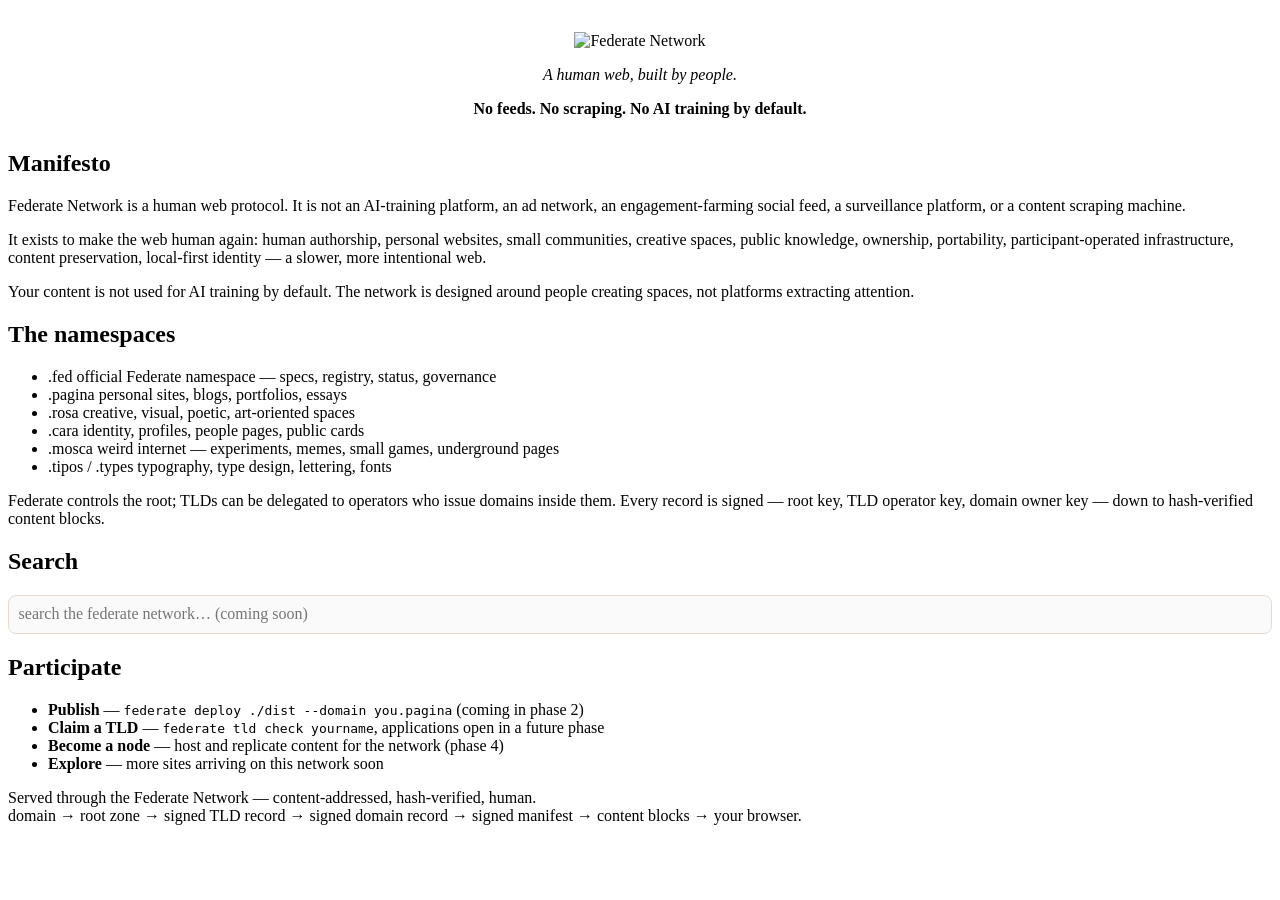
==== sites/home-fed/index.html @ ad0dcd5e "Harden Federate Network: fix traversal, DNS spoofing, SSRF, provider poisoning Security review + fix" ====
<!doctype html>
<html lang="en">
<head>
<meta charset="utf-8">
<meta name="viewport" content="width=device-width,initial-scale=1">
<title>home.fed — Federate Network</title>
<link rel="stylesheet" href="/style.css">
</head>
<body>
<main>
<div style="text-align:center;margin:2rem 0">
  <img src="/logo.svg" alt="Federate Network" style="max-width:20rem;width:100%;height:auto">
  <h1 style="position:absolute;left:-9999px">Federate Network</h1>
  <p><em>A human web, built by people.</em></p>
  <p><strong>No feeds. No scraping. No AI training by default.</strong></p>
</div>

<h2>Manifesto</h2>
<p>Federate Network is a human web protocol. It is not an AI-training platform, an ad network,
an engagement-farming social feed, a surveillance platform, or a content scraping machine.</p>
<p>It exists to make the web human again: human authorship, personal websites, small communities,
creative spaces, public knowledge, ownership, portability, participant-operated infrastructure,
content preservation, local-first identity — a slower, more intentional web.</p>
<p>Your content is not used for AI training by default. The network is designed around people
creating spaces, not platforms extracting attention.</p>

<h2>The namespaces</h2>
<ul>
  <li><span class="tag">.fed</span> official Federate namespace — specs, registry, status, governance</li>
  <li><span class="tag">.pagina</span> personal sites, blogs, portfolios, essays</li>
  <li><span class="tag">.rosa</span> creative, visual, poetic, art-oriented spaces</li>
  <li><span class="tag">.cara</span> identity, profiles, people pages, public cards</li>
  <li><span class="tag">.mosca</span> weird internet — experiments, memes, small games, underground pages</li>
  <li><span class="tag">.tipos</span> / <span class="tag">.types</span> typography, type design, lettering, fonts</li>
</ul>
<p>Federate controls the root; TLDs can be delegated to operators who issue domains inside them.
Every record is signed — root key, TLD operator key, domain owner key — down to hash-verified
content blocks.</p>

<h2>Search</h2>
<p><input type="search" placeholder="search the federate network… (coming soon)" disabled style="width:100%;padding:.6rem;border:1px solid #e4dccd;border-radius:8px;font:inherit"></p>

<h2>Participate</h2>
<ul>
  <li><strong>Publish</strong> — <code>federate deploy ./dist --domain you.pagina</code> (coming in phase 2)</li>
  <li><strong>Claim a TLD</strong> — <code>federate tld check yourname</code>, applications open in a future phase</li>
  <li><strong>Become a node</strong> — host and replicate content for the network (phase 4)</li>
  <li><strong>Explore</strong> — more sites arriving on this network soon</li>
</ul>

<footer>Served through the Federate Network — content-addressed, hash-verified, human.<br>
domain → root zone → signed TLD record → signed domain record → signed manifest → content blocks → your browser.</footer>
</main>
</body>
</html>
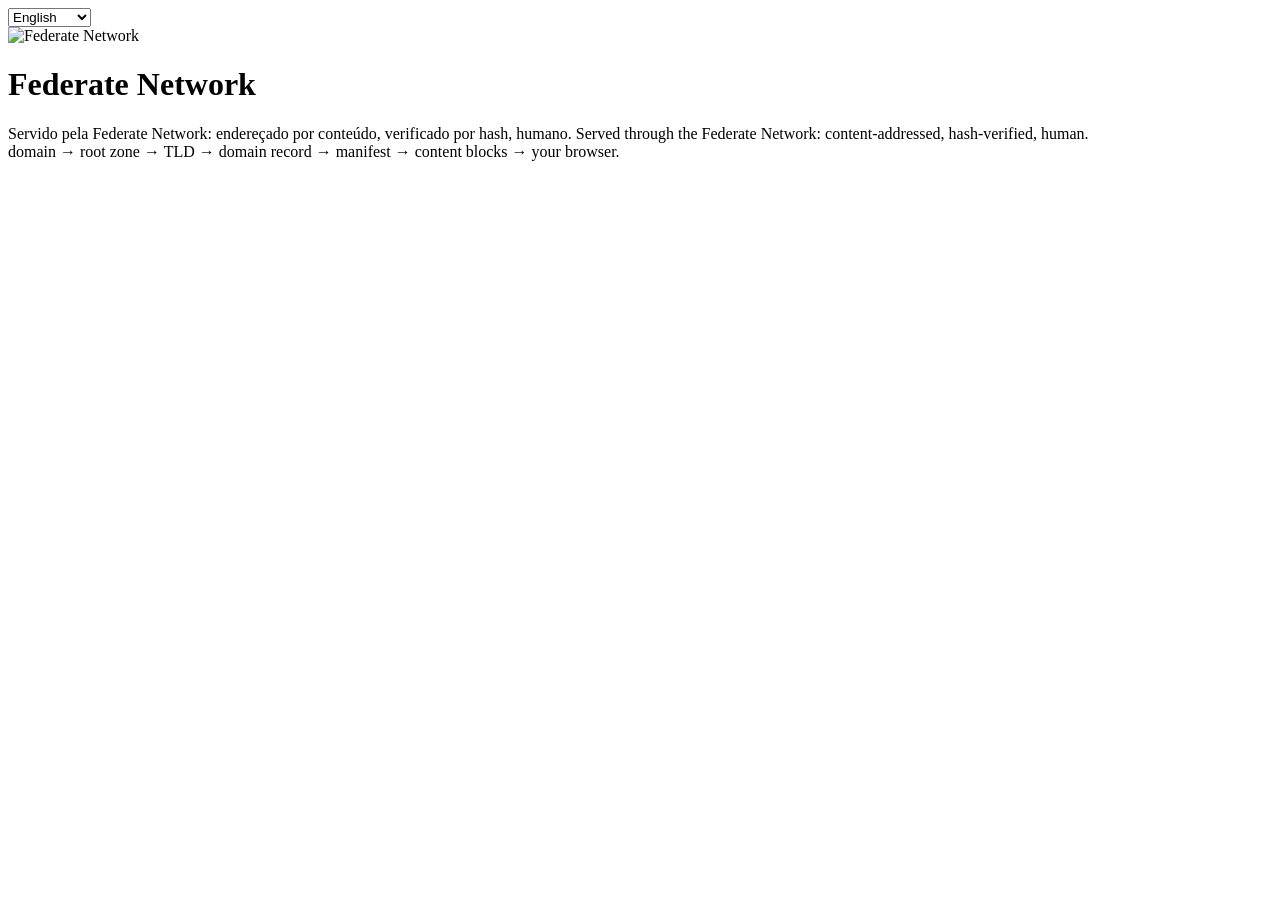
==== commit 5323c75a: "Add safety, persistence, expiry, and docs updates Introduce several safety, robustness and UX improv" ====
--- a/sites/home-fed/index.html
+++ b/sites/home-fed/index.html
@@ -3,53 +3,70 @@
 <head>
 <meta charset="utf-8">
 <meta name="viewport" content="width=device-width,initial-scale=1">
-<title>home.fed — Federate Network</title>
+<title>home.fed - Federate Network</title>
 <link rel="stylesheet" href="/style.css">
+<script src="/fed-md.js" defer></script>
 </head>
 <body>
 <main>
-<div style="text-align:center;margin:2rem 0">
+<header class="home-top">
+  <select id="lang-select" class="lang-select" aria-label="Idioma / Language">
+    <option value="pt" lang="pt-BR">Português</option>
+    <option value="en" lang="en-US">English</option>
+  </select>
+</header>
+
+<div class="site-mark">
   <img src="/logo.svg" alt="Federate Network" style="max-width:20rem;width:100%;height:auto">
-  <h1 style="position:absolute;left:-9999px">Federate Network</h1>
-  <p><em>A human web, built by people.</em></p>
-  <p><strong>No feeds. No scraping. No AI training by default.</strong></p>
+  <h1 class="visually-hidden">Federate Network</h1>
 </div>
 
-<h2>Manifesto</h2>
-<p>Federate Network is a human web protocol. It is not an AI-training platform, an ad network,
-an engagement-farming social feed, a surveillance platform, or a content scraping machine.</p>
-<p>It exists to make the web human again: human authorship, personal websites, small communities,
-creative spaces, public knowledge, ownership, portability, participant-operated infrastructure,
-content preservation, local-first identity — a slower, more intentional web.</p>
-<p>Your content is not used for AI training by default. The network is designed around people
-creating spaces, not platforms extracting attention.</p>
+<article class="md md-home" id="home-body" aria-live="polite">
+  <noscript>
+    <p lang="en-US">This page is written in markdown and rendered in your browser.
+    JavaScript is off; read the source directly: <a href="/index.en.md">index.en.md</a>.</p>
+    <p lang="pt-BR">Esta página é escrita em markdown e renderizada no navegador.
+    Sem JavaScript, leia direto na fonte: <a href="/index.pt.md">index.pt.md</a>.</p>
+  </noscript>
+</article>
 
-<h2>The namespaces</h2>
-<ul>
-  <li><span class="tag">.fed</span> official Federate namespace — specs, registry, status, governance</li>
-  <li><span class="tag">.pagina</span> personal sites, blogs, portfolios, essays</li>
-  <li><span class="tag">.rosa</span> creative, visual, poetic, art-oriented spaces</li>
-  <li><span class="tag">.cara</span> identity, profiles, people pages, public cards</li>
-  <li><span class="tag">.mosca</span> weird internet — experiments, memes, small games, underground pages</li>
-  <li><span class="tag">.tipos</span> / <span class="tag">.types</span> typography, type design, lettering, fonts</li>
-</ul>
-<p>Federate controls the root; TLDs can be delegated to operators who issue domains inside them.
-Every record is signed — root key, TLD operator key, domain owner key — down to hash-verified
-content blocks.</p>
+<footer>
+  <span class="only-pt" lang="pt-BR">Servido pela Federate Network: endereçado por conteúdo, verificado por hash, humano.</span>
+  <span class="only-en" lang="en-US">Served through the Federate Network: content-addressed, hash-verified, human.</span><br>
+  domain → root zone → TLD → domain record → manifest → content blocks → your browser.
+</footer>
 
-<h2>Search</h2>
-<p><input type="search" placeholder="search the federate network… (coming soon)" disabled style="width:100%;padding:.6rem;border:1px solid #e4dccd;border-radius:8px;font:inherit"></p>
+<script>
+(function () {
+  function init() {
+    var body = document.getElementById('home-body');
+    var select = document.getElementById('lang-select');
 
-<h2>Participate</h2>
-<ul>
-  <li><strong>Publish</strong> — <code>federate deploy ./dist --domain you.pagina</code> (coming in phase 2)</li>
-  <li><strong>Claim a TLD</strong> — <code>federate tld check yourname</code>, applications open in a future phase</li>
-  <li><strong>Become a node</strong> — host and replicate content for the network (phase 4)</li>
-  <li><strong>Explore</strong> — more sites arriving on this network soon</li>
-</ul>
+    function apply(lang) {
+      var isPt = lang === 'pt';
+      select.value = lang;
+      body.setAttribute('lang', isPt ? 'pt-BR' : 'en-US');
+      document.documentElement.lang = isPt ? 'pt-BR' : 'en-US';
+      window.fedMD.mount(body, isPt ? '/index.pt.md' : '/index.en.md');
+      try { localStorage.setItem('federate-lang', lang); } catch (e) {}
+    }
 
-<footer>Served through the Federate Network — content-addressed, hash-verified, human.<br>
-domain → root zone → signed TLD record → signed domain record → signed manifest → content blocks → your browser.</footer>
+    select.addEventListener('change', function () { apply(select.value); });
+
+    var saved = null;
+    try { saved = localStorage.getItem('federate-lang'); } catch (e) {}
+    if (saved !== 'pt' && saved !== 'en') {
+      saved = (navigator.language || 'pt').toLowerCase().indexOf('pt') === 0 ? 'pt' : 'en';
+    }
+    apply(saved);
+  }
+  if (document.readyState === 'loading') {
+    document.addEventListener('DOMContentLoaded', init);
+  } else {
+    init();
+  }
+})();
+</script>
 </main>
 </body>
 </html>
